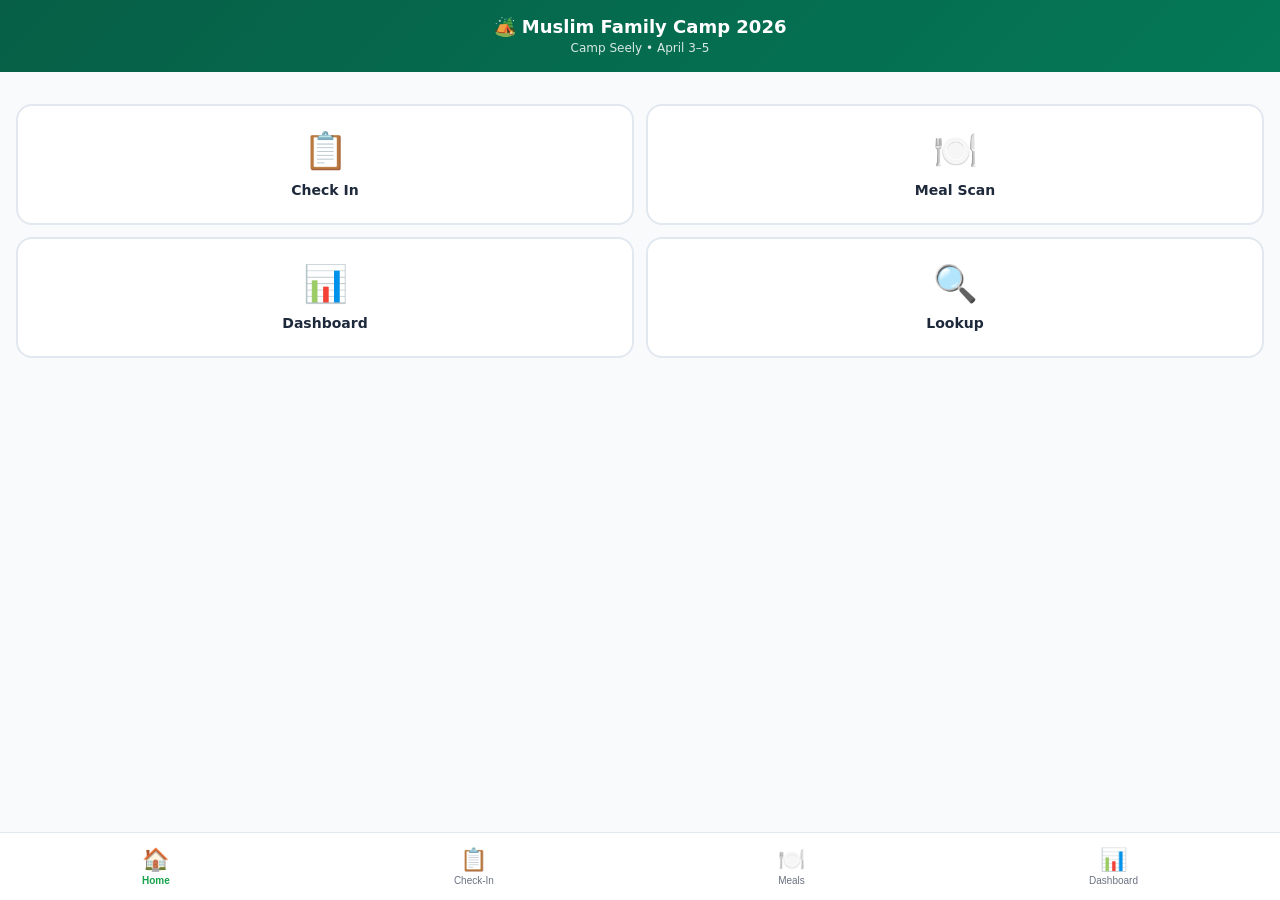
==== index.html @ 48eaefd2 "MFC 2026 Camp App - check-in, meal tracking, dashboard Co-authored-by: Copilot <223556219+Copilot@us" ====
<!DOCTYPE html>
<html lang="en">
<head>
  <meta charset="UTF-8">
  <meta name="viewport" content="width=device-width, initial-scale=1.0, maximum-scale=1.0, user-scalable=no">
  <meta name="apple-mobile-web-app-capable" content="yes">
  <meta name="apple-mobile-web-app-status-bar-style" content="black-translucent">
  <meta name="theme-color" content="#065f46">
  <title>MFC 2026</title>
  <link rel="manifest" href="manifest.json">
  <link rel="stylesheet" href="css/style.css">
</head>
<body>

  <div class="header">
    <h1>🏕️ Muslim Family Camp 2026</h1>
    <small>Camp Seely • April 3–5</small>
  </div>

  <!-- ===== HOME ===== -->
  <div id="home" class="screen">
    <div class="home-grid">
      <div class="home-btn" onclick="showScreen('checkin'); startCheckin()">
        <span class="icon">📋</span>
        <span class="label">Check In</span>
      </div>
      <div class="home-btn" onclick="showScreen('meals')">
        <span class="icon">🍽️</span>
        <span class="label">Meal Scan</span>
      </div>
      <div class="home-btn" onclick="showScreen('dashboard'); loadDashboard()">
        <span class="icon">📊</span>
        <span class="label">Dashboard</span>
      </div>
      <div class="home-btn" onclick="showScreen('checkin'); showManualLookup()">
        <span class="icon">🔍</span>
        <span class="label">Lookup</span>
      </div>
    </div>
  </div>

  <!-- ===== CHECK-IN ===== -->
  <div id="checkin" class="screen">
    <div class="section-title">Check-In</div>
    <div id="checkin-scanner-area" class="scanner-area" style="display:none;">
      <div id="checkin-reader"></div>
    </div>
    <div id="checkin-result"></div>
    <button class="action-btn primary" onclick="startCheckin()">📷 Scan QR Code</button>
    <button class="action-btn secondary" onclick="showManualLookup()">🔍 Search by Name</button>
  </div>

  <!-- ===== MEALS ===== -->
  <div id="meals" class="screen">
    <div class="section-title">Meal Tracking</div>
    <p style="font-size:13px; color:var(--gray); margin-bottom:8px;">Select a meal, then scan:</p>
    <div id="meal-grid" class="meal-grid"></div>
    <div id="meal-scanner-area" class="scanner-area" style="display:none;">
      <div id="meal-reader"></div>
    </div>
    <div id="meal-result"></div>
    <button id="meal-scan-btn" class="action-btn primary" onclick="startMealScan()" disabled>📷 Scan for Meal</button>
  </div>

  <!-- ===== DASHBOARD ===== -->
  <div id="dashboard" class="screen">
    <div class="section-title">Dashboard</div>
    <div id="stats" class="stats-row"></div>
    <input type="text" id="dash-search" class="search-input" placeholder="Search by name..." oninput="filterDashboard()">
    <button class="action-btn secondary" onclick="doExport()" style="margin-bottom:8px;">📥 Export CSV</button>
    <div id="dash-table-container" class="table-container"></div>
  </div>

  <!-- Bottom Nav -->
  <nav class="bottom-nav">
    <button class="nav-btn active" data-screen="home">
      <span class="icon">🏠</span> Home
    </button>
    <button class="nav-btn" data-screen="checkin">
      <span class="icon">📋</span> Check-In
    </button>
    <button class="nav-btn" data-screen="meals">
      <span class="icon">🍽️</span> Meals
    </button>
    <button class="nav-btn" data-screen="dashboard">
      <span class="icon">📊</span> Dashboard
    </button>
  </nav>

  <script src="lib/html5-qrcode.min.js"></script>
  <script src="js/participants.js"></script>
  <script src="js/db.js"></script>
  <script src="js/scanner.js"></script>
  <script src="js/app.js"></script>
  <script>
    if ('serviceWorker' in navigator) {
      navigator.serviceWorker.register('sw.js');
    }
  </script>
</body>
</html>
---- css/style.css ----
:root {
  --green: #16a34a;
  --green-bg: #dcfce7;
  --yellow: #ca8a04;
  --yellow-bg: #fef9c3;
  --red: #dc2626;
  --red-bg: #fee2e2;
  --blue: #2563eb;
  --gray: #6b7280;
  --bg: #f8fafc;
  --card: #ffffff;
  --border: #e2e8f0;
}

* { box-sizing: border-box; margin: 0; padding: 0; }

body {
  font-family: -apple-system, BlinkMacSystemFont, 'Segoe UI', system-ui, sans-serif;
  background: var(--bg);
  color: #1e293b;
  min-height: 100vh;
  padding-bottom: 80px;
  -webkit-text-size-adjust: 100%;
}

/* Header */
.header {
  background: linear-gradient(135deg, #065f46, #047857);
  color: white;
  padding: 16px 20px;
  text-align: center;
  position: sticky;
  top: 0;
  z-index: 100;
}
.header h1 { font-size: 18px; font-weight: 700; }
.header small { font-size: 12px; opacity: 0.85; }

/* Bottom Nav */
.bottom-nav {
  position: fixed;
  bottom: 0;
  left: 0;
  right: 0;
  background: var(--card);
  border-top: 1px solid var(--border);
  display: flex;
  justify-content: space-around;
  padding: 8px 0 max(8px, env(safe-area-inset-bottom));
  z-index: 100;
}
.nav-btn {
  background: none;
  border: none;
  display: flex;
  flex-direction: column;
  align-items: center;
  gap: 2px;
  padding: 6px 12px;
  color: var(--gray);
  font-size: 10px;
  cursor: pointer;
  -webkit-tap-highlight-color: transparent;
}
.nav-btn .icon { font-size: 22px; }
.nav-btn.active { color: var(--green); font-weight: 600; }

/* Screens */
.screen { display: none; padding: 16px; }
.screen.active { display: block; }

/* Home */
.home-grid {
  display: grid;
  grid-template-columns: 1fr 1fr;
  gap: 12px;
  margin-top: 16px;
}
.home-btn {
  background: var(--card);
  border: 2px solid var(--border);
  border-radius: 16px;
  padding: 24px 16px;
  text-align: center;
  cursor: pointer;
  -webkit-tap-highlight-color: transparent;
  transition: transform 0.1s;
}
.home-btn:active { transform: scale(0.96); }
.home-btn .icon { font-size: 36px; display: block; margin-bottom: 8px; }
.home-btn .label { font-size: 14px; font-weight: 600; }

/* Action buttons */
.action-btn {
  width: 100%;
  padding: 14px;
  border: none;
  border-radius: 12px;
  font-size: 16px;
  font-weight: 600;
  cursor: pointer;
  margin: 8px 0;
  -webkit-tap-highlight-color: transparent;
}
.action-btn.primary { background: var(--green); color: white; }
.action-btn.secondary { background: #e2e8f0; color: #334155; }
.action-btn:disabled { opacity: 0.4; }

/* Scanner area */
.scanner-area {
  margin: 12px 0;
  border-radius: 12px;
  overflow: hidden;
  background: #000;
}

/* Result cards */
.result-card {
  padding: 16px;
  border-radius: 12px;
  margin: 12px 0;
  font-size: 15px;
  line-height: 1.6;
}
.result-card.success { background: var(--green-bg); border: 2px solid var(--green); }
.result-card.duplicate { background: var(--yellow-bg); border: 2px solid var(--yellow); }
.result-card.error { background: var(--red-bg); border: 2px solid var(--red); }

/* Meal grid */
.meal-grid {
  display: grid;
  grid-template-columns: 1fr 1fr;
  gap: 8px;
  margin: 12px 0;
}
.meal-btn {
  background: var(--card);
  border: 2px solid var(--border);
  border-radius: 10px;
  padding: 12px 8px;
  text-align: center;
  cursor: pointer;
  -webkit-tap-highlight-color: transparent;
}
.meal-btn.selected { border-color: var(--green); background: var(--green-bg); }
.meal-btn .meal-name { display: block; font-size: 13px; font-weight: 600; }
.meal-btn .meal-day { display: block; font-size: 11px; color: var(--gray); }

/* Lookup */
.lookup-item {
  padding: 12px;
  border-bottom: 1px solid var(--border);
  cursor: pointer;
  display: flex;
  justify-content: space-between;
  align-items: center;
}
.lookup-item:active { background: var(--green-bg); }
.tag {
  font-size: 11px;
  background: #e2e8f0;
  padding: 2px 8px;
  border-radius: 99px;
  color: var(--gray);
}

/* Search input */
.search-input {
  width: 100%;
  padding: 12px 16px;
  border: 2px solid var(--border);
  border-radius: 10px;
  font-size: 16px;
  margin-bottom: 8px;
  -webkit-appearance: none;
}
.search-input:focus { outline: none; border-color: var(--green); }

/* Stats */
.stats-row {
  display: flex;
  gap: 12px;
  margin: 12px 0;
}
.stat {
  flex: 1;
  background: var(--card);
  border-radius: 12px;
  padding: 14px;
  text-align: center;
  border: 1px solid var(--border);
}
.stat-num { font-size: 28px; font-weight: 700; color: var(--green); display: block; }
.stat-label { font-size: 12px; color: var(--gray); }

/* Dashboard table */
.table-container { overflow-x: auto; margin-top: 12px; }
.dash-table {
  width: 100%;
  border-collapse: collapse;
  font-size: 12px;
  white-space: nowrap;
}
.dash-table th {
  background: #f1f5f9;
  padding: 8px 6px;
  text-align: left;
  font-weight: 600;
  position: sticky;
  top: 0;
}
.dash-table td { padding: 8px 6px; border-bottom: 1px solid var(--border); }
.name-cell { max-width: 120px; overflow: hidden; text-overflow: ellipsis; }
.cell-yes { color: var(--green); font-weight: 700; }
.cell-no { color: #cbd5e1; }
.cell-full { color: var(--green); font-weight: 600; }
.cell-partial { color: var(--yellow); font-weight: 600; }
.cell-na { color: #e2e8f0; }

/* Section heading */
.section-title { font-size: 16px; font-weight: 700; margin: 16px 0 8px; }
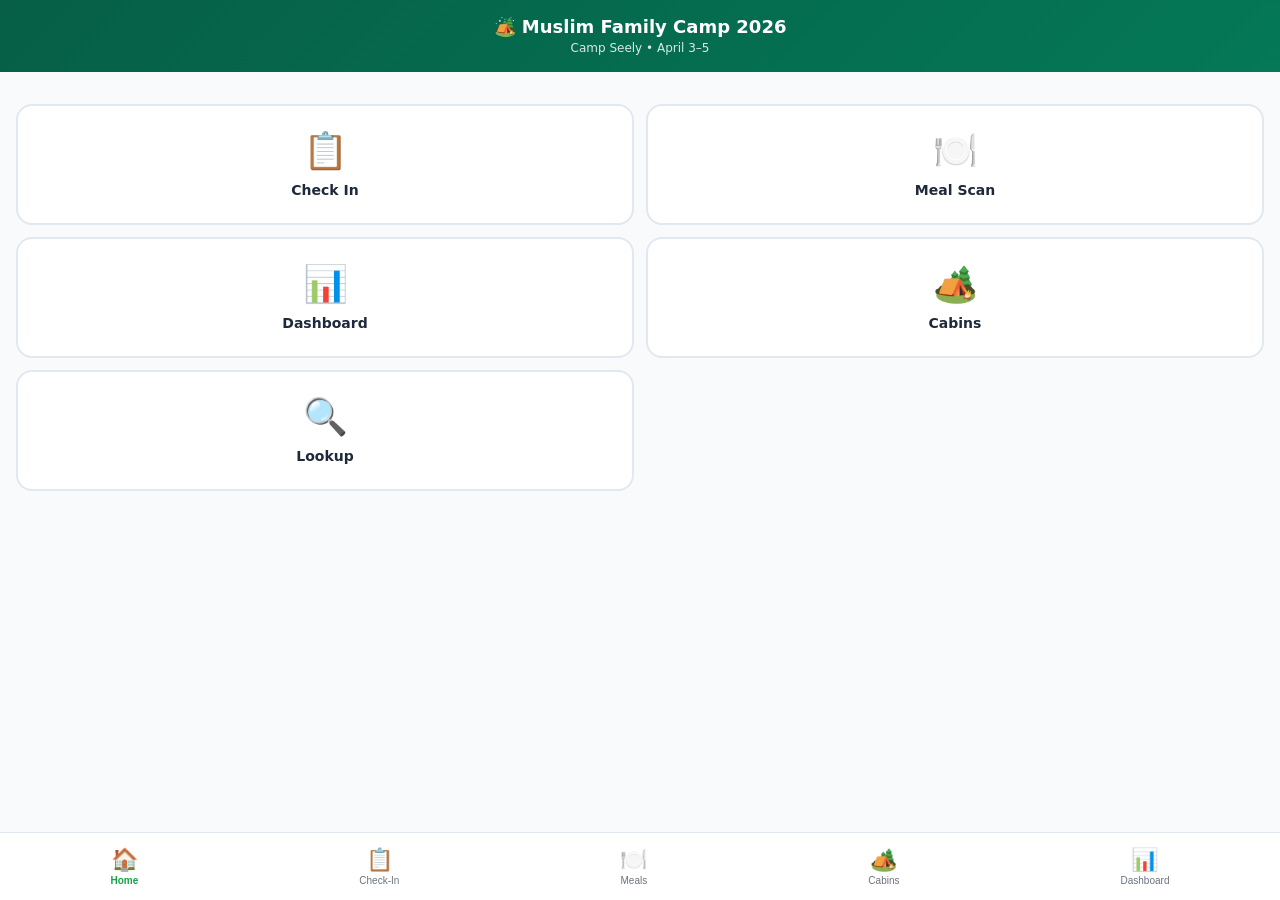
==== commit 16dfcaee: "Add cabin allocation - assignment picker + cabin map Co-authored-by: Copilot <223556219+Copilot@user" ====
--- a/index.html
+++ b/index.html
@@ -31,6 +31,10 @@
       <div class="home-btn" onclick="showScreen('dashboard'); loadDashboard()">
         <span class="icon">📊</span>
         <span class="label">Dashboard</span>
+      </div>
+      <div class="home-btn" onclick="showScreen('cabins'); loadCabins()">
+        <span class="icon">🏕️</span>
+        <span class="label">Cabins</span>
       </div>
       <div class="home-btn" onclick="showScreen('checkin'); showManualLookup()">
         <span class="icon">🔍</span>
@@ -71,6 +75,23 @@
     <div id="dash-table-container" class="table-container"></div>
   </div>
 
+  <!-- ===== CABINS ===== -->
+  <div id="cabins" class="screen">
+    <div class="section-title">Cabin Allocation</div>
+    <div id="cabin-stats" class="stats-row"></div>
+    <div class="cabin-tabs">
+      <button class="cabin-tab active" onclick="showCabinView('assignments')">Assignments</button>
+      <button class="cabin-tab" onclick="showCabinView('map')">Cabin Map</button>
+    </div>
+    <div id="cabin-assignments" class="cabin-view">
+      <p style="font-size:13px; color:var(--gray); margin-bottom:8px;">Tap a registration to assign a cabin:</p>
+      <div id="cabin-assign-list"></div>
+    </div>
+    <div id="cabin-map" class="cabin-view" style="display:none;">
+      <div id="cabin-grid-container"></div>
+    </div>
+  </div>
+
   <!-- Bottom Nav -->
   <nav class="bottom-nav">
     <button class="nav-btn active" data-screen="home">
@@ -81,6 +102,9 @@
     </button>
     <button class="nav-btn" data-screen="meals">
       <span class="icon">🍽️</span> Meals
+    </button>
+    <button class="nav-btn" data-screen="cabins">
+      <span class="icon">🏕️</span> Cabins
     </button>
     <button class="nav-btn" data-screen="dashboard">
       <span class="icon">📊</span> Dashboard
--- a/css/style.css
+++ b/css/style.css
@@ -219,3 +219,110 @@
 
 /* Section heading */
 .section-title { font-size: 16px; font-weight: 700; margin: 16px 0 8px; }
+
+/* Cabin tabs */
+.cabin-tabs { display: flex; gap: 8px; margin: 12px 0; }
+.cabin-tab {
+  flex: 1;
+  padding: 10px;
+  border: 2px solid var(--border);
+  border-radius: 10px;
+  background: var(--card);
+  font-size: 14px;
+  font-weight: 600;
+  cursor: pointer;
+  text-align: center;
+}
+.cabin-tab.active { border-color: var(--green); background: var(--green-bg); color: var(--green); }
+
+/* Assignment rows */
+.assign-row {
+  display: flex;
+  justify-content: space-between;
+  align-items: center;
+  padding: 12px;
+  border-bottom: 1px solid var(--border);
+  cursor: pointer;
+  -webkit-tap-highlight-color: transparent;
+}
+.assign-row:active { background: #f1f5f9; }
+.assign-info { display: flex; flex-direction: column; gap: 4px; }
+.assign-cabin {
+  font-size: 13px;
+  font-weight: 600;
+  padding: 4px 12px;
+  border-radius: 8px;
+  white-space: nowrap;
+}
+.assign-cabin.assigned { background: var(--green-bg); color: var(--green); }
+.assign-cabin.unassigned { background: #f1f5f9; color: var(--gray); }
+
+/* Cabin grid map */
+.cabin-grid {
+  display: grid;
+  grid-template-columns: repeat(auto-fill, minmax(70px, 1fr));
+  gap: 6px;
+  margin: 8px 0;
+}
+.cabin-cell {
+  border-radius: 8px;
+  padding: 8px 4px;
+  text-align: center;
+  font-size: 11px;
+}
+.cabin-cell.free { background: #f1f5f9; color: var(--gray); }
+.cabin-cell.occupied { background: var(--green-bg); color: var(--green); }
+.cabin-num { display: block; font-size: 16px; font-weight: 700; }
+.cabin-occupant { display: block; font-size: 10px; overflow: hidden; text-overflow: ellipsis; white-space: nowrap; }
+
+/* Cabin picker overlay */
+.cabin-picker-overlay {
+  position: fixed;
+  inset: 0;
+  background: rgba(0,0,0,0.5);
+  z-index: 200;
+  display: flex;
+  align-items: flex-end;
+  justify-content: center;
+}
+.cabin-picker {
+  background: var(--card);
+  border-radius: 20px 20px 0 0;
+  padding: 20px;
+  width: 100%;
+  max-width: 500px;
+  max-height: 70vh;
+  overflow-y: auto;
+}
+.picker-header {
+  display: flex;
+  justify-content: space-between;
+  align-items: center;
+  margin-bottom: 12px;
+  font-size: 15px;
+}
+.picker-close {
+  background: none;
+  border: none;
+  font-size: 20px;
+  cursor: pointer;
+  padding: 4px 8px;
+}
+.picker-cabins {
+  display: grid;
+  grid-template-columns: repeat(auto-fill, minmax(80px, 1fr));
+  gap: 8px;
+}
+.picker-cabin-btn {
+  padding: 10px 6px;
+  border: 2px solid var(--border);
+  border-radius: 10px;
+  background: var(--card);
+  font-size: 14px;
+  font-weight: 600;
+  cursor: pointer;
+  text-align: center;
+}
+.picker-cabin-btn:active { background: var(--green-bg); border-color: var(--green); }
+.picker-cabin-btn.current { background: var(--green-bg); border-color: var(--green); }
+.picker-cabin-btn small { display: block; font-size: 10px; font-weight: 400; color: var(--gray); }
